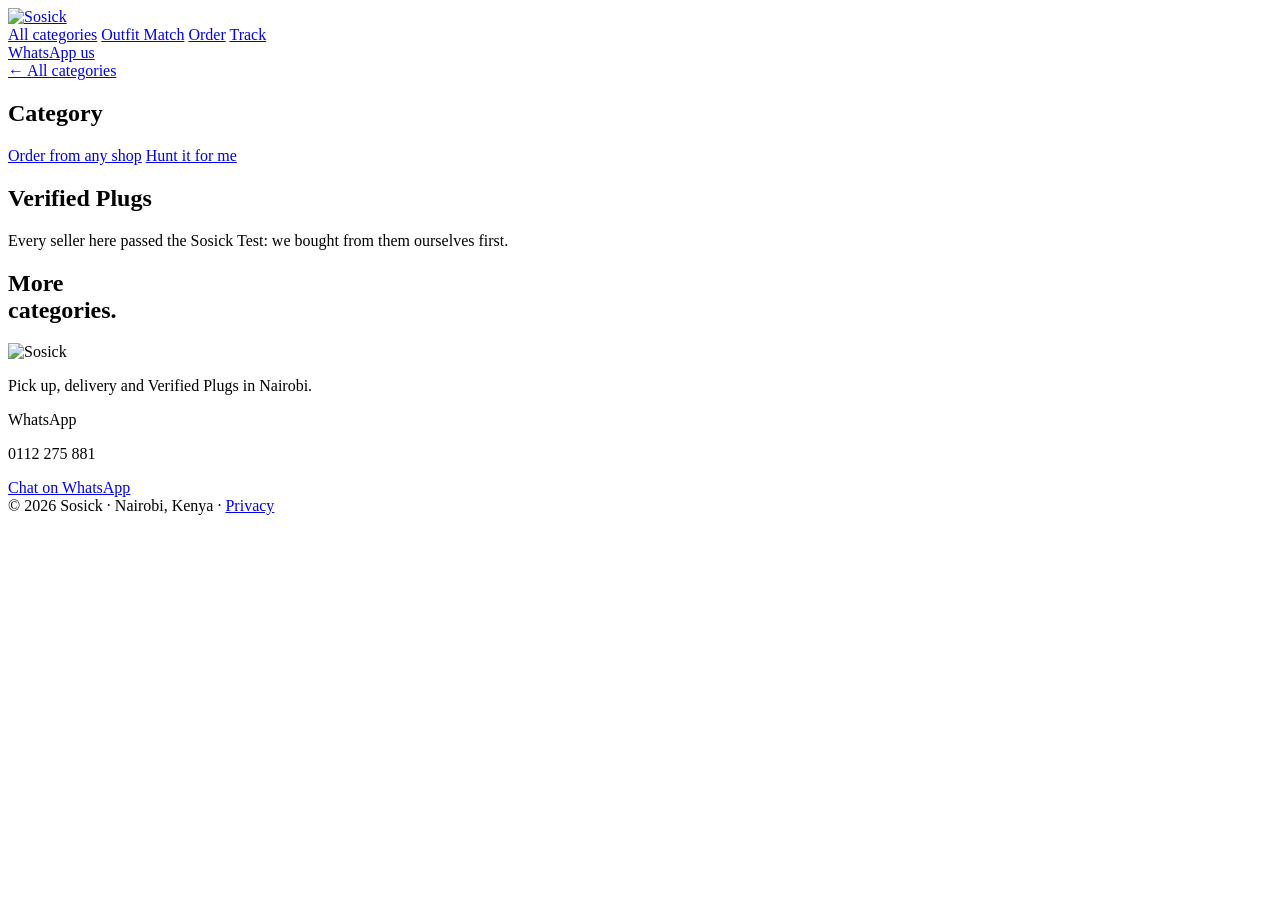
==== category.html @ e131b49c "New 3D homepage: the Sosick thrift street - index.html is now the 3D street: Sosick's own thrift and" ====
<!doctype html>
<html lang="en">
<head>
<title>Sosick</title>
<meta charset="utf-8">
<meta name="viewport" content="width=device-width, initial-scale=1, viewport-fit=cover">
<meta name="description" content="Shop a Sosick category: Verified Plugs we've tested ourselves, delivered anywhere in Nairobi.">
<meta name="theme-color" content="#FFD21F">
<link rel="icon" href="favicon.svg" type="image/svg+xml">
<link rel="preconnect" href="https://fonts.googleapis.com">
<link rel="preconnect" href="https://fonts.gstatic.com" crossorigin>
<link rel="stylesheet" href="https://fonts.googleapis.com/css2?family=Anton&family=Archivo:wght@400;500;600;700;800&family=JetBrains+Mono:wght@500;700&display=swap">
<link rel="stylesheet" href="assets/style.css?v=202610311751">
</head>
<body>

<header class="topbar">
  <div class="wrap topbar-in">
    <a class="brand" href="./" aria-label="Sosick home">
      <img class="brand-mark" src="assets/logo-wordmark.svg" alt="Sosick" width="150" height="44">
    </a>
    <nav class="nav" aria-label="Main">
      <a href="shop.html#categories">All categories</a>
      <a href="outfit.html">Outfit Match</a>
      <a href="shop.html#order">Order</a>
      <a href="shop.html#track">Track</a>
    </nav>
    <a class="btn btn-ink btn-sm wa-link" data-wa="Hi Sosick 👋" href="#" target="_blank" rel="noopener">WhatsApp us</a>
  </div>
</header>

<main id="catPage">
  <section class="cat-hero">
    <div class="wrap">
      <a class="cat-back" href="shop.html#categories">← All categories</a>
      <div class="cat-hero-in">
        <span class="cat-hero-emoji" id="cEmoji" aria-hidden="true"></span>
        <div>
          <h1 class="cat-hero-title" id="cTitle">Category</h1>
          <p class="cat-hero-tag" id="cTag"></p>
          <div class="cat-hero-ctas">
            <a class="btn btn-ink btn-lg" id="cOrder" href="shop.html#order">Order from any shop</a>
            <a class="btn btn-ghost btn-lg" id="cHunt" href="#" target="_blank" rel="noopener">Hunt it for me</a>
          </div>
        </div>
      </div>
    </div>
  </section>

  <section class="band band-paper" id="cProductsBand" hidden>
    <div class="wrap">
      <p class="eyebrow">Made &amp; stocked by us</p>
      <h2 class="h2">From<br><span class="hl">Sosick.</span></h2>
      <div class="product-grid" id="cProducts"></div>
    </div>
  </section>

  <section class="band band-ink">
    <div class="wrap">
      <h2 class="h2" id="cPlugsTitle">Verified Plugs</h2>
      <p class="lede">Every seller here passed the Sosick Test: we bought from them ourselves first.</p>
      <div class="plug-grid" id="cPlugs"></div>
    </div>
  </section>

  <section class="band band-paper">
    <div class="wrap">
      <h2 class="h2">More<br><span class="hl">categories.</span></h2>
      <div class="cat-grid" id="cOthers"></div>
    </div>
  </section>
</main>

<footer class="footer">
  <div class="wrap footer-in">
    <div>
      <img class="footer-mark" src="assets/logo-wordmark-static.svg" alt="Sosick" width="190" height="56">
      <p>Pick up, delivery and Verified Plugs in Nairobi.</p>
    </div>
    <div>
      <p class="footer-label">WhatsApp</p>
      <p class="mono footer-num">0112 275 881</p>
      <a class="btn btn-sun btn-sm wa-link" data-wa="Hi Sosick 👋" href="#" target="_blank" rel="noopener">Chat on WhatsApp</a>
    </div>
  </div>
  <div class="wrap footer-fine">© <span id="year">2026</span> Sosick · Nairobi, Kenya · <a href="privacy.html">Privacy</a></div>
</footer>

<script src="assets/data.js?v=202610311751"></script>
<script src="assets/cats.js?v=202610311751"></script>
</body>
</html>
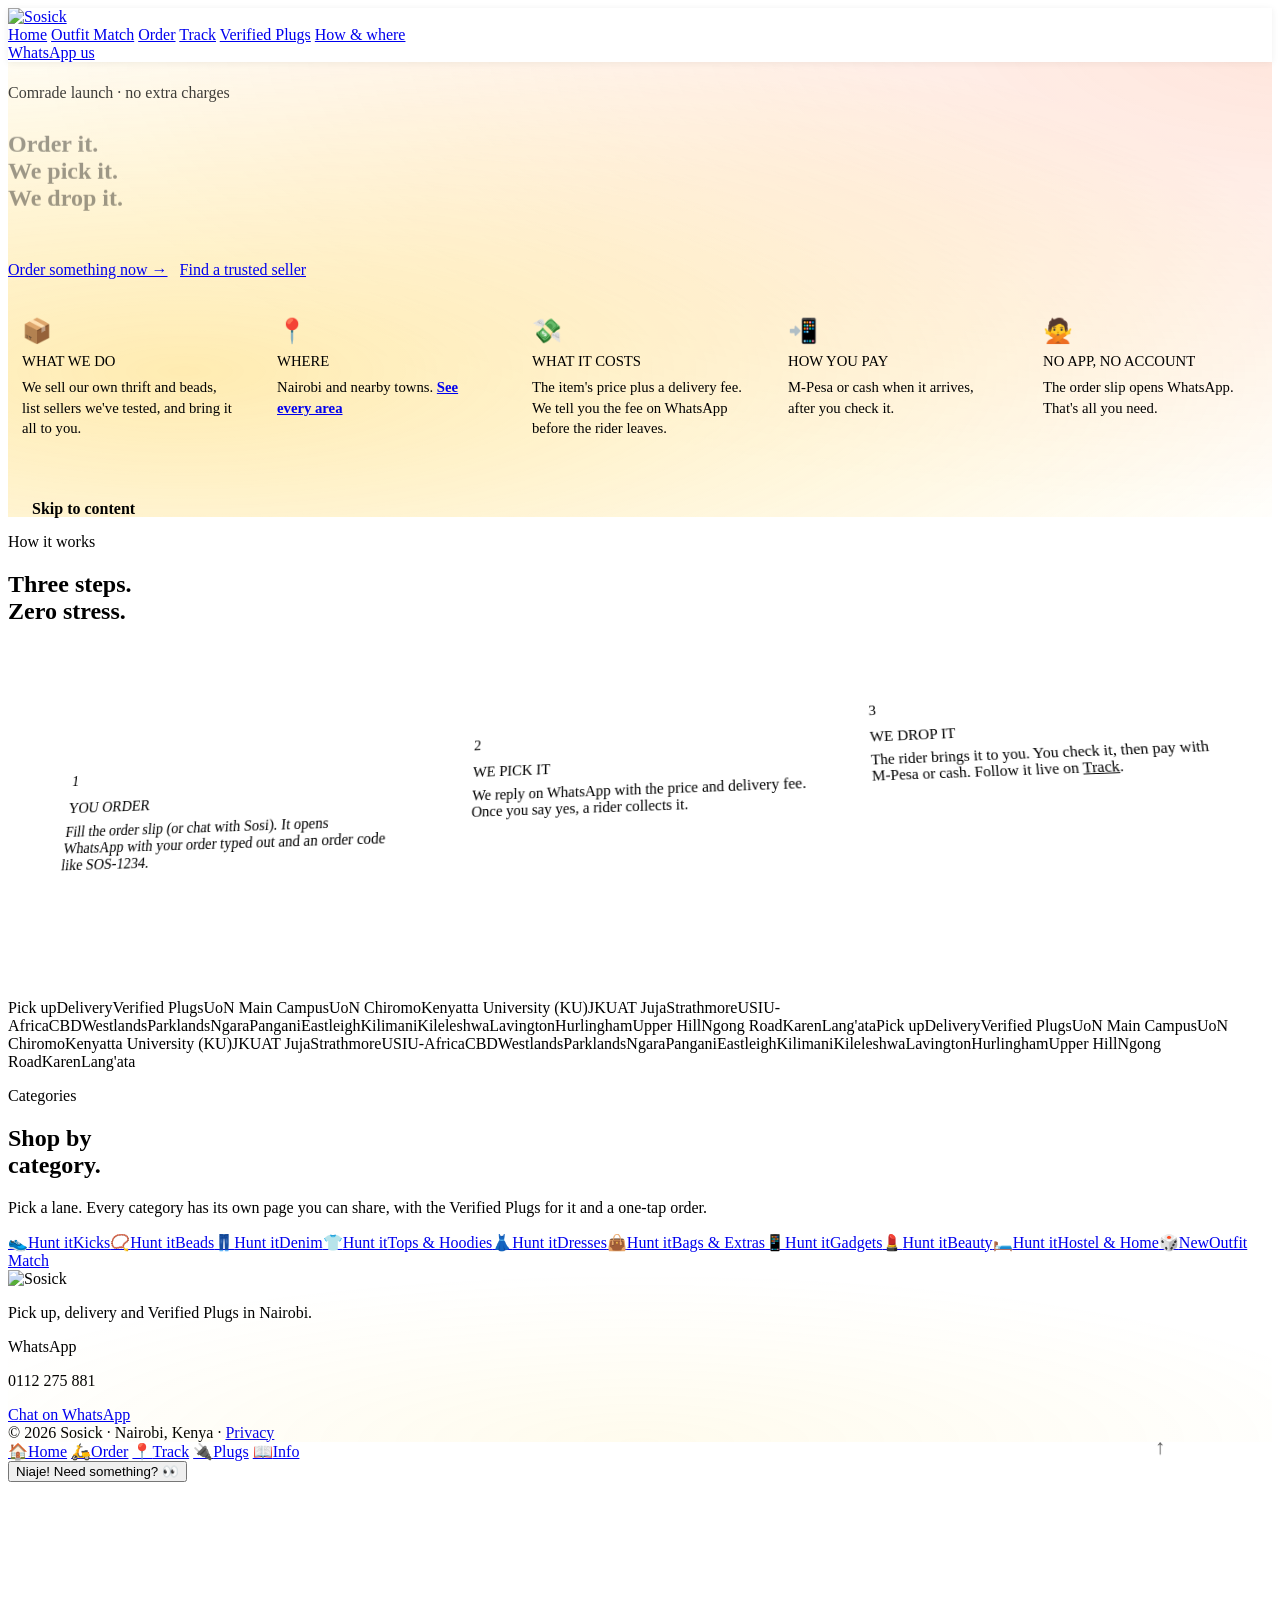
==== commit ed8ea1e8: "Shop page speaks thrift: no box, clearer Verified Plugs, Sosi knows what Sosick sells - shop.html: p" ====
--- a/category.html
+++ b/category.html
@@ -10,7 +10,7 @@
 <link rel="preconnect" href="https://fonts.googleapis.com">
 <link rel="preconnect" href="https://fonts.gstatic.com" crossorigin>
 <link rel="stylesheet" href="https://fonts.googleapis.com/css2?family=Anton&family=Archivo:wght@400;500;600;700;800&family=JetBrains+Mono:wght@500;700&display=swap">
-<link rel="stylesheet" href="assets/style.css?v=202610311751">
+<link rel="stylesheet" href="assets/style.css?v=202611152230">
 </head>
 <body>
 
@@ -86,7 +86,7 @@
   <div class="wrap footer-fine">© <span id="year">2026</span> Sosick · Nairobi, Kenya · <a href="privacy.html">Privacy</a></div>
 </footer>
 
-<script src="assets/data.js?v=202610311751"></script>
-<script src="assets/cats.js?v=202610311751"></script>
+<script src="assets/data.js?v=202611152230"></script>
+<script src="assets/cats.js?v=202611152230"></script>
 </body>
 </html>
